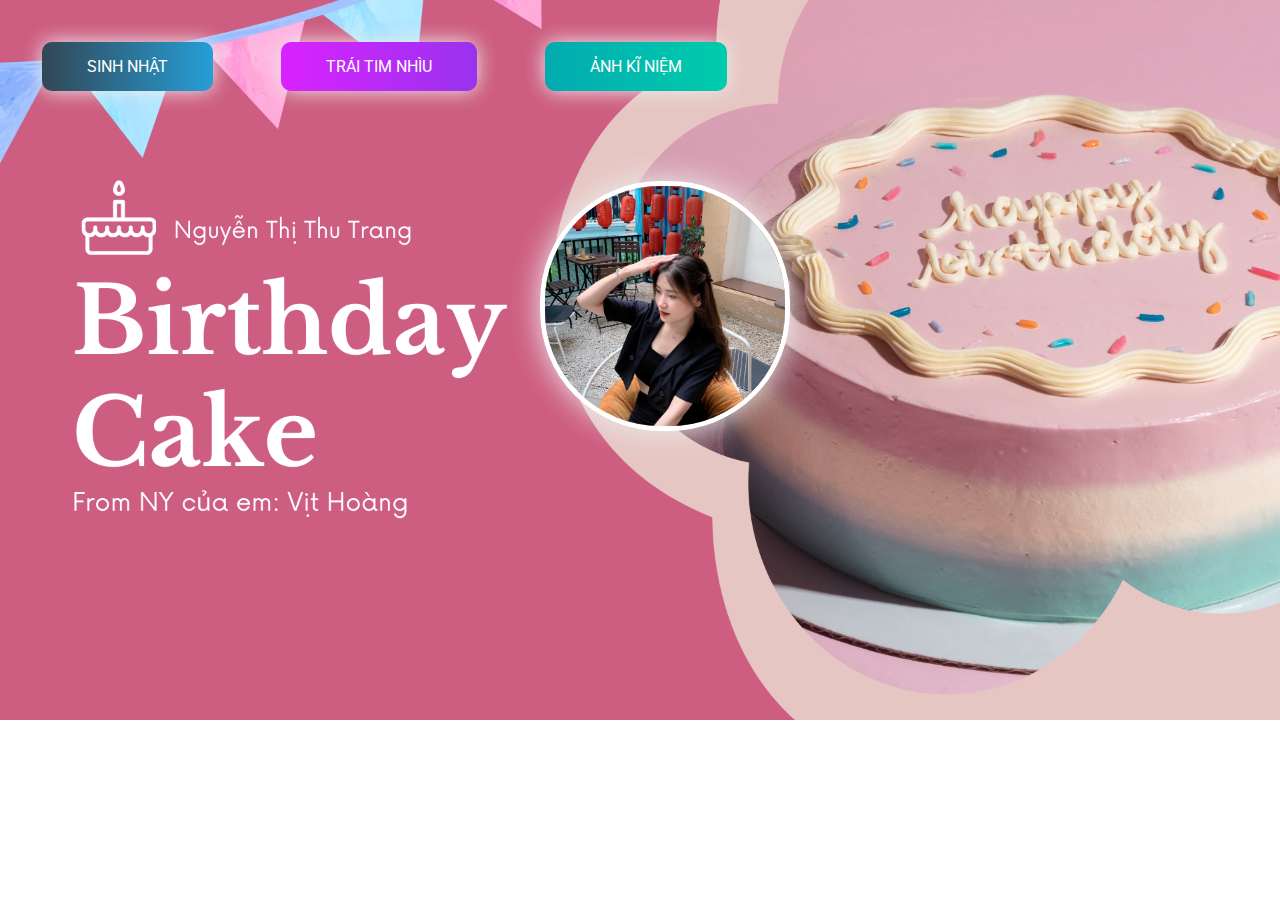
==== index.html @ 229509be "viethoang" ====
<!DOCTYPE html>
<html lang="en">
    <head>
        <meta charset="UTF-8" />
        <meta http-equiv="X-UA-Compatible" content="IE=edge" />
        <meta name="viewport" content="width=device-width, initial-scale=1.0" />
        <link rel="icon" type="image/png" href="./img/CILKGax.png" />
        <!-- 1. Tiêu đề của file index -->
        <title>Happy birthday Bé Chang</title>
        <link rel="stylesheet" href="./css/style.css" />
    </head>
    <body class="page__main">
        <div class="buttons">
            <!-- Chữ ở menu bạn có thể sửa lại theo ý của bạn -->
            <a href="index.html" class="btn btn-bir">Sinh nhật</a>
            <a href="./html/timeline.html" class="btn btn-timeline">Trái tim nhìu</a>
            <a href="gallery/index.html" class="btn btn-gallery">Ảnh kĩ niệm</a>
        </div>

        <!-- 2. Phần ảnh của người bạn mún chúc -->
        <img src="./img/MyAvatar.jpg" alt="" class="cover" />

        <!-- 3. Phần nhạc -->
        <audio id="player" autoplay loop>
            <source src="./music/music.mp3" type="audio/mp3" />
        </audio>
    </body>
</html>
---- css/style.css ----
@import url("https://fonts.googleapis.com/css2?family=Roboto:ital,wght@0,100;0,300;0,400;0,500;0,700;1,300;1,400&display=swap");

html {
    scroll-behavior: smooth;
    font-family: "Roboto", sans-serif;
}

a {
    text-decoration: none;
}

.page__main {
    /* Ảnh nền của trang đầu tiên nếu bạn muốn đổi thì đổi tại đây */
    background-image: url("../img/background.png");
    background-repeat: no-repeat;
    margin: 0;
    padding: 0;
    background-size: cover;
}
.buttons {
    display: flex;
    column-gap: 3rem;
    padding: 2rem;
}

.btn-bir:hover {
    background-position: right center;
    color: #fff;
    text-decoration: none;
}

.btn-bir {
    background-image: linear-gradient(
        to right,
        #314755 0%,
        #26a0da 51%,
        #314755 100%
    );
    margin: 10px;
    padding: 15px 45px;
    text-align: center;
    text-transform: uppercase;
    transition: 0.5s;
    background-size: 200% auto;
    color: white;
    box-shadow: 0 0 20px #eee;
    border-radius: 10px;
    display: block;
}

.btn-timeline {
    background-image: linear-gradient(
        to right,
        #da22ff 0%,
        #9733ee 51%,
        #da22ff 100%
    );
}
.btn-timeline {
    margin: 10px;
    padding: 15px 45px;
    text-align: center;
    text-transform: uppercase;
    transition: 0.5s;
    background-size: 200% auto;
    color: white;
    box-shadow: 0 0 20px #eee;
    border-radius: 10px;
    display: block;
}

.btn-timeline:hover {
    background-position: right center; 
    color: #fff;
    text-decoration: none;
}

.btn-gallery {
    background-image: linear-gradient(
        to right,
        #02aab0 0%,
        #00cdac 51%,
        #02aab0 100%
    );
}
.btn-gallery {
    margin: 10px;
    padding: 15px 45px;
    text-align: center;
    text-transform: uppercase;
    transition: 0.5s;
    background-size: 200% auto;
    color: white;
    box-shadow: 0 0 20px #eee;
    border-radius: 10px;
    display: block;
}

.btn-gallery:hover {
    background-position: right center; /* change the direction of the change here */
    color: #fff;
    text-decoration: none;
}

.cover {
    width: 240px;
    height: 240px;
    box-shadow: 0 0 30px #eee;
    position: absolute;
    margin-top: 3rem;
    left: calc(50% - 100px);
    border-radius: 120px;
    border: 5px solid white;
    object-fit: cover;
    object-position: center;
}
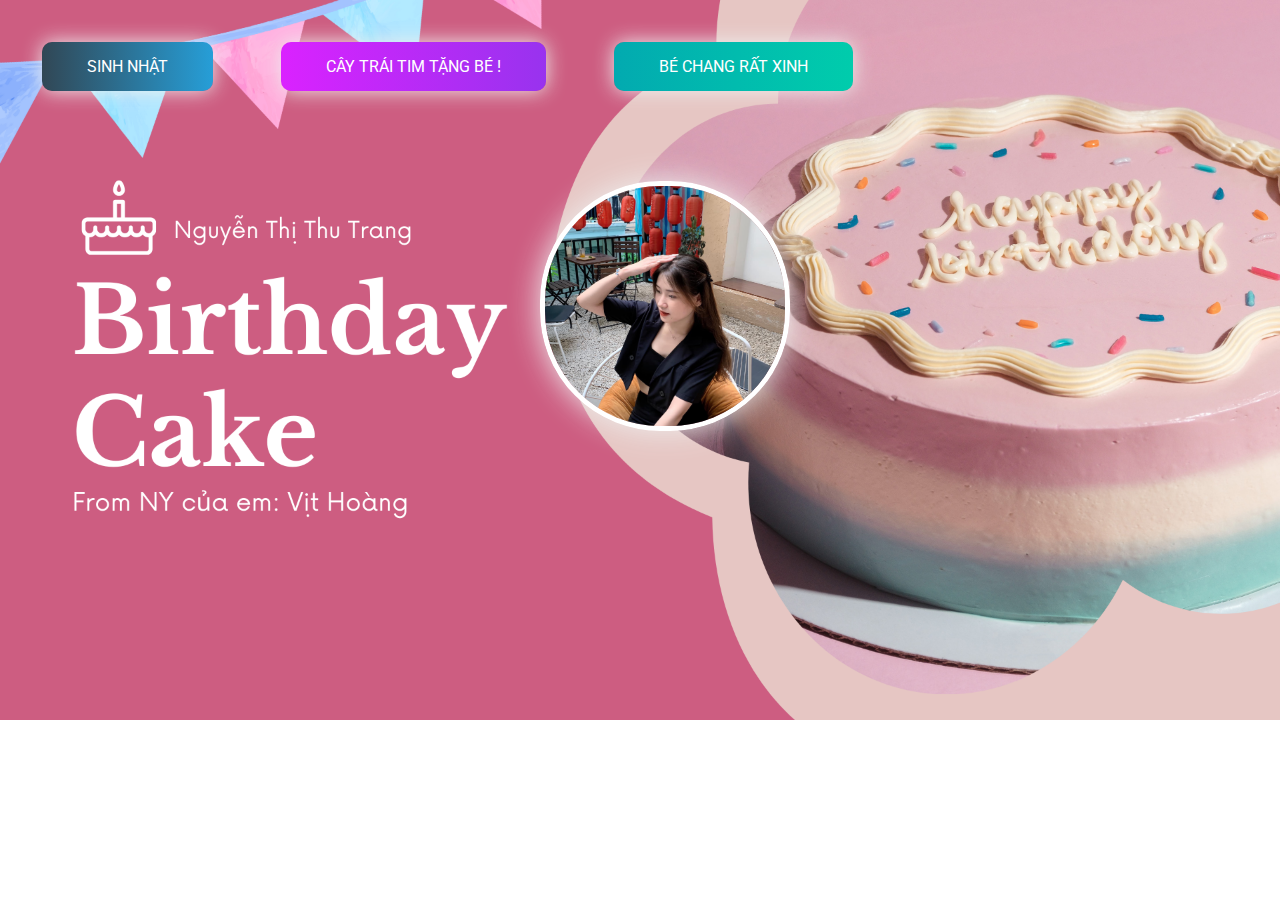
==== commit bfbafb48: "hoang" ====
--- a/index.html
+++ b/index.html
@@ -13,8 +13,8 @@
         <div class="buttons">
             <!-- Chữ ở menu bạn có thể sửa lại theo ý của bạn -->
             <a href="index.html" class="btn btn-bir">Sinh nhật</a>
-            <a href="./html/timeline.html" class="btn btn-timeline">Trái tim nhìu</a>
-            <a href="gallery/index.html" class="btn btn-gallery">Ảnh kĩ niệm</a>
+            <a href="./html/timeline.html" class="btn btn-timeline">Cây trái tim tặng bé !</a>
+            <a href="gallery/index.html" class="btn btn-gallery">Bé Chang rất xinh</a>
         </div>
 
         <!-- 2. Phần ảnh của người bạn mún chúc -->
